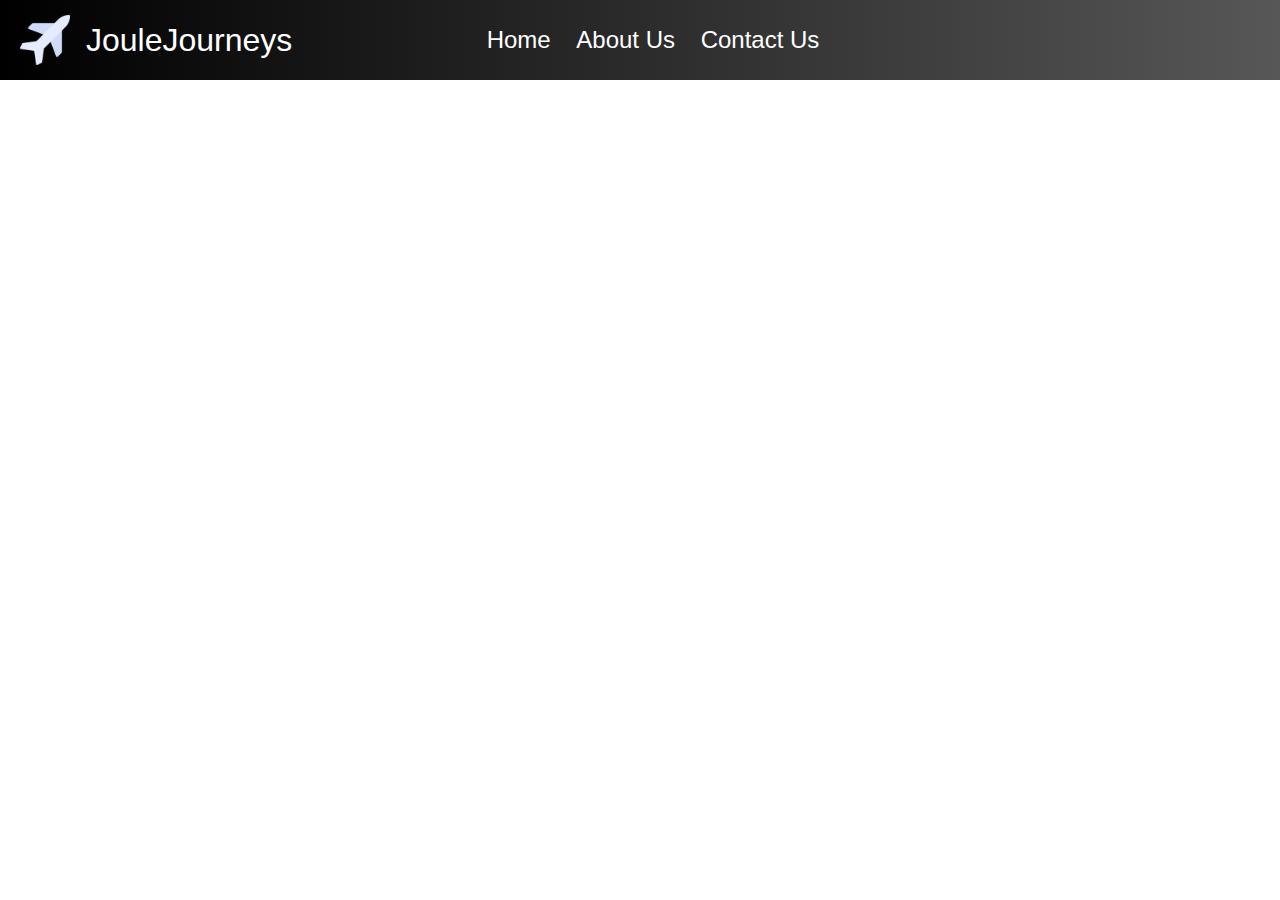
==== about.html @ 03b4c4d6 "added navbar styling" ====
<html lang="en">
  <head>
    <meta charset="UTF-8" />
    <meta name="viewport" content="width=device-width, initial-scale=1.0" />
    <title>JouleJourneys: About Us</title>
    <link rel="stylesheet" href="styles.css" />
  </head>
  <body>
    <nav class="navbar-other">
      <div class="nav-left">
        <div class="airplane-container">
          <img
            src="images/airplane.png"
            alt="site logo"
            height="50px"
            width="50px"
          />
        </div>
        <div class="site-name">JouleJourneys</div>
      </div>
      <div class="nav-center-other">
        <a href="index.html">Home</a>
        <a href="about.html">About Us</a>
        <a href="contact.html">Contact Us</a>
      </div>
    </nav>
    <section></section>
  </body>
</html>
---- styles.css ----
*,
*::before,
*::after {
  box-sizing: border-box;
  padding: 0;
  margin: 0;
}

.navbar {
  padding: 0 20px;
  display: flex;
  justify-content: space-between;
  align-items: center;
  width: 100vw;
  background: linear-gradient(to right, black, rgb(87, 87, 87));
  height: 80px;
}

/* for contact and about us page */

.navbar-other {
  padding: 0 20px;
  display: flex;
  justify-content: flex-start;
  align-items: center;
  width: 100vw;
  background: linear-gradient(to right, black, rgb(87, 87, 87));
  height: 80px;
}

/* for contact and about us page */

.nav-left,
.nav-center,
.nav-center-other,
.nav-right {
  width: 30vw;
}

.nav-left {
  display: flex;
  justify-content: flex-start;
  align-items: center;
  gap: 1rem;
}

.site-name {
  color: white;
  font-family: Arial, Helvetica, sans-serif;
  font-size: 2em;
}

.nav-center {
  display: flex;
  align-items: center;
  justify-content: space-evenly;
}

/* for contact and about us page */

.nav-center-other {
  display: flex;
  align-items: center;
  justify-content: space-evenly;
  margin-left: 57px;
}

/* for contact and about us page */

.nav-center a,
.nav-center-other a {
  text-decoration: none;
  color: white;
  font-size: 1.5em;
  font-family: Arial, Helvetica, sans-serif;
}

.nav-center a:hover,
.nav-center-other a:hover {
  text-decoration: underline;
}

.nav-right {
  background-color: white;
  height: 50px;
  display: flex;
  align-items: center;
  justify-content: space-between;
  border-radius: 20px;
}

.search-bar-container {
  width: 300px;
  height: 40px;
  margin-left: 0.5em;
}

.search-input {
  border: none;
  height: 40px;
  width: 280px;
  margin: 0 auto;
  display: block;
  font-size: 1rem;
  outline: none;
}

.search-btn-container {
  display: flex;
  justify-content: space-between;
  gap: 1rem;
  margin-right: 20px;
}

.search-btns {
  background-color: rgb(3, 131, 3);
  border-radius: 3px;
  border: none;
  color: white;
  width: 55px;
  height: 30px;
}

.search-btns:hover {
  cursor: pointer;
  background-color: rgb(2, 90, 2);
}

/*prep styles below*/
.white {
  color: white;
}

.red {
  background-color: red;
}
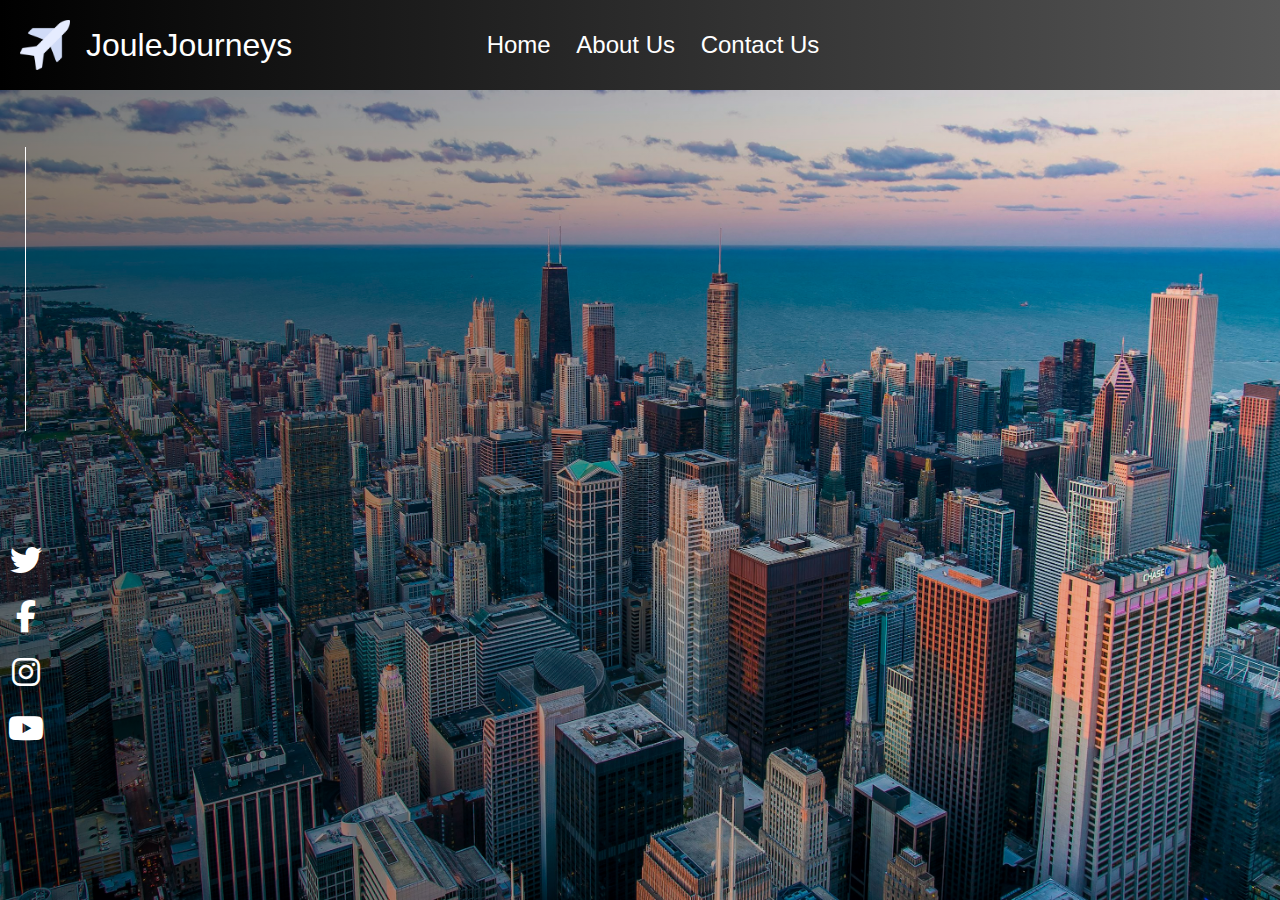
==== commit 0a36b9ec: "added social media links" ====
--- a/about.html
+++ b/about.html
@@ -4,8 +4,13 @@
     <meta name="viewport" content="width=device-width, initial-scale=1.0" />
     <title>JouleJourneys: About Us</title>
     <link rel="stylesheet" href="styles.css" />
+    <link
+      rel="stylesheet"
+      href="https://cdnjs.cloudflare.com/ajax/libs/font-awesome/6.5.0/css/all.min.css"
+    />
   </head>
   <body>
+    <!-- NAVBAR -->
     <nav class="navbar-other">
       <div class="nav-left">
         <div class="airplane-container">
@@ -24,6 +29,18 @@
         <a href="contact.html">Contact Us</a>
       </div>
     </nav>
-    <section></section>
+    <!-- MAIN SECTION -->
+    <section class="main-body">
+      <div class="section-links">
+        <div class="vertical-line"></div>
+        <div class="links-container">
+          <i class="fa-brands fa-twitter"></i>
+          <i class="fa-brands fa-facebook-f"></i>
+          <i class="fa-brands fa-instagram"></i>
+          <i class="fa-brands fa-youtube"></i>
+        </div>
+      </div>
+      <div class="section-main white"></div>
+    </section>
   </body>
 </html>
--- a/styles.css
+++ b/styles.css
@@ -6,6 +6,8 @@
   margin: 0;
 }
 
+/* START OF NAVBAR */
+
 .navbar {
   padding: 0 20px;
   display: flex;
@@ -13,7 +15,7 @@
   align-items: center;
   width: 100vw;
   background: linear-gradient(to right, black, rgb(87, 87, 87));
-  height: 80px;
+  height: 10vh;
 }
 
 /* for contact and about us page */
@@ -25,7 +27,7 @@
   align-items: center;
   width: 100vw;
   background: linear-gradient(to right, black, rgb(87, 87, 87));
-  height: 80px;
+  height: 10vh;
 }
 
 /* for contact and about us page */
@@ -126,6 +128,67 @@
   background-color: rgb(2, 90, 2);
 }
 
+/* END OF NAVBAR */
+
+/* Main Section Start */
+
+.main-body {
+  display: flex;
+  justify-content: flex-start;
+  align-items: center;
+  height: 90vh;
+  background-image: linear-gradient(
+      to right,
+      rgba(0, 0, 0, 0.516),
+      rgba(0, 0, 0, 0)
+    ),
+    url("images/bg.jpg");
+  background-size: cover;
+}
+
+.section-links {
+  width: 4vw;
+  height: 100%;
+}
+
+.section-main {
+  width: 96vw;
+  height: 100%;
+}
+
+/* Left Mini Panel Start */
+
+.section-links {
+  display: flex;
+  flex-direction: column;
+  align-items: center;
+  justify-content: space-around;
+  padding-bottom: 100px;
+}
+
+.vertical-line {
+  background-color: white;
+  height: 40%;
+  width: 1px;
+}
+
+.links-container {
+  display: flex;
+  flex-direction: column;
+  color: white;
+  height: 200px;
+  justify-content: space-between;
+  align-items: center;
+}
+
+.links-container i {
+  font-size: 2em;
+}
+
+/* Left Mini Panel End */
+
+/* Main Section End */
+
 /*prep styles below*/
 .white {
   color: white;
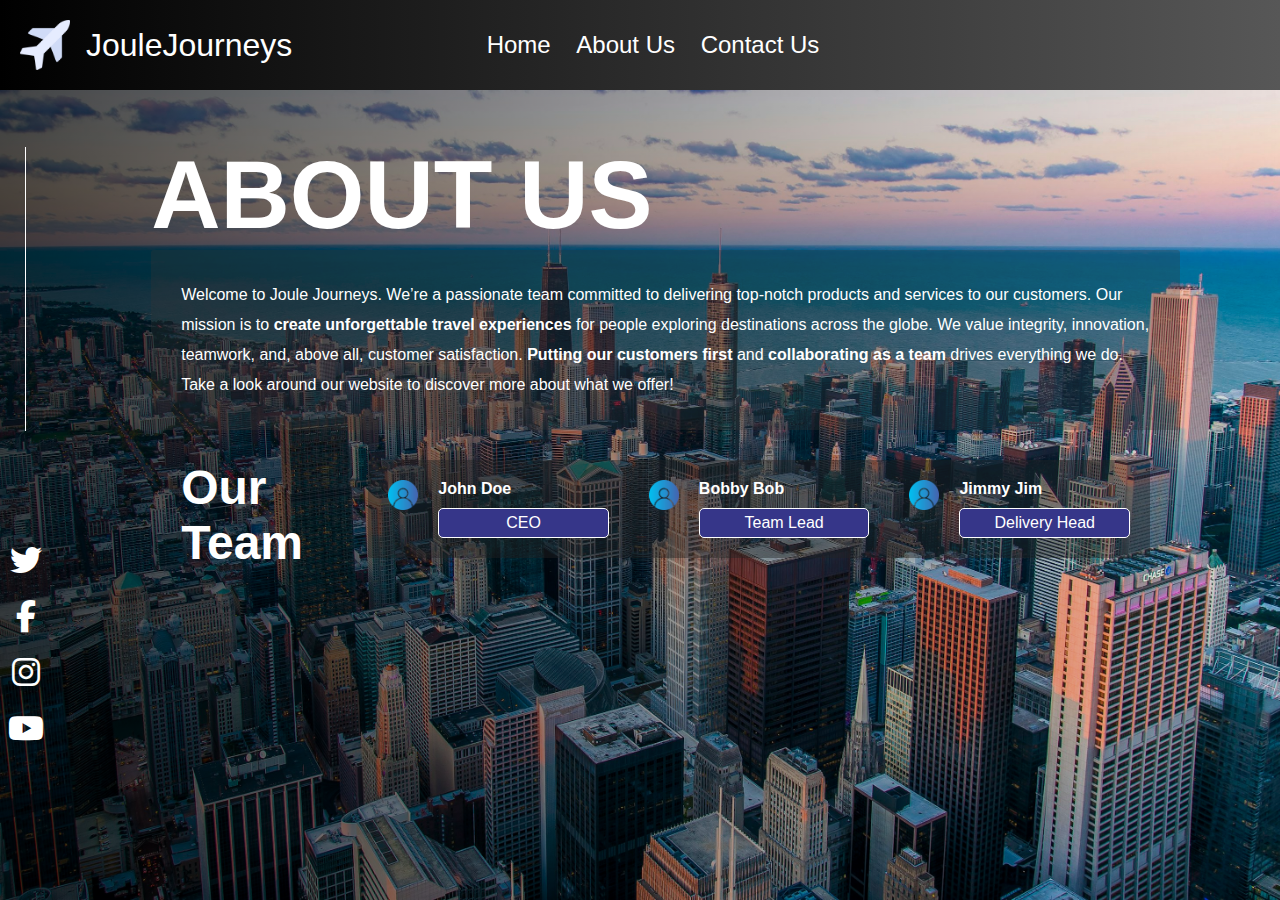
==== commit 6de6728e: "completed about us page" ====
--- a/about.html
+++ b/about.html
@@ -4,6 +4,7 @@
     <meta name="viewport" content="width=device-width, initial-scale=1.0" />
     <title>JouleJourneys: About Us</title>
     <link rel="stylesheet" href="styles.css" />
+    <link rel="stylesheet" href="aboutStyles.css" />
     <link
       rel="stylesheet"
       href="https://cdnjs.cloudflare.com/ajax/libs/font-awesome/6.5.0/css/all.min.css"
@@ -40,7 +41,60 @@
           <i class="fa-brands fa-youtube"></i>
         </div>
       </div>
-      <div class="section-main white"></div>
+      <div class="section-main">
+        <h1 class="about-us-title">ABOUT US</h1>
+        <div class="about-us-desc">
+          Welcome to Joule Journeys. We’re a passionate team committed to
+          delivering top-notch products and services to our customers. Our
+          mission is to
+          <span class="bold">create unforgettable travel experiences</span> for
+          people exploring destinations across the globe. We value integrity,
+          innovation, teamwork, and, above all, customer satisfaction.
+          <span class="bold">Putting our customers first</span> and
+          <span class="bold">collaborating as a team</span> drives everything we
+          do. Take a look around our website to discover more about what we
+          offer!
+        </div>
+        <div class="our-team-container">
+          <h1 class="our-team-title">Our Team</h1>
+          <div class="team-member-container">
+            <img
+              src="images/blue-pfp.png"
+              alt="profile picture"
+              width="30px"
+              height="30px"
+            />
+            <div class="team-member-desc-container">
+              <h6 class="member-name">John Doe</h6>
+              <div class="member-position">CEO</div>
+            </div>
+          </div>
+          <div class="team-member-container">
+            <img
+              src="images/blue-pfp.png"
+              alt="profile picture"
+              width="30px"
+              height="30px"
+            />
+            <div class="team-member-desc-container">
+              <h6 class="member-name">Bobby Bob</h6>
+              <div class="member-position">Team Lead</div>
+            </div>
+          </div>
+          <div class="team-member-container">
+            <img
+              src="images/blue-pfp.png"
+              alt="profile picture"
+              width="30px"
+              height="30px"
+            />
+            <div class="team-member-desc-container">
+              <h6 class="member-name">Jimmy Jim</h6>
+              <div class="member-position">Delivery Head</div>
+            </div>
+          </div>
+        </div>
+      </div>
     </section>
   </body>
 </html>
--- a/styles.css
+++ b/styles.css
@@ -139,7 +139,7 @@
   height: 90vh;
   background-image: linear-gradient(
       to right,
-      rgba(0, 0, 0, 0.516),
+      rgba(0, 0, 0, 0.718),
       rgba(0, 0, 0, 0)
     ),
     url("images/bg.jpg");
@@ -188,12 +188,3 @@
 /* Left Mini Panel End */
 
 /* Main Section End */
-
-/*prep styles below*/
-.white {
-  color: white;
-}
-
-.red {
-  background-color: red;
-}
--- a/aboutStyles.css
+++ b/aboutStyles.css
@@ -0,0 +1,63 @@
+.section-main {
+  padding: 50px 100px;
+  color: white;
+  font-family: Arial, Helvetica, sans-serif;
+}
+
+.about-us-title {
+  font-size: 6em;
+  font-weight: bolder;
+}
+
+.about-us-desc {
+  background-color: rgba(51, 51, 51, 0.304);
+  padding: 30px;
+  border-radius: 3px;
+  font-weight: normal;
+  line-height: 30px;
+}
+
+.bold {
+  font-weight: bolder;
+}
+
+.our-team-container {
+  padding: 30px;
+  border-radius: 3px;
+  display: flex;
+  justify-content: space-between;
+  align-items: flex-start;
+}
+
+.our-team-title {
+  font-size: 3em;
+  font-weight: bolder;
+}
+
+.team-member-container {
+  display: flex;
+  gap: 20px;
+  justify-content: space-between;
+  align-items: flex-start;
+  background-color: rgba(35, 35, 35, 0.441);
+  border-radius: 3px;
+  padding: 20px;
+  width: 300px;
+}
+
+.team-member-desc-container {
+  flex-grow: 5;
+}
+
+.member-name {
+  font-size: 16px;
+}
+
+.member-position {
+  margin-top: 10px;
+  background-color: rgb(54, 54, 137);
+  padding: 5px;
+  border-radius: 5px;
+  text-align: center;
+  border: 1px solid white;
+}
